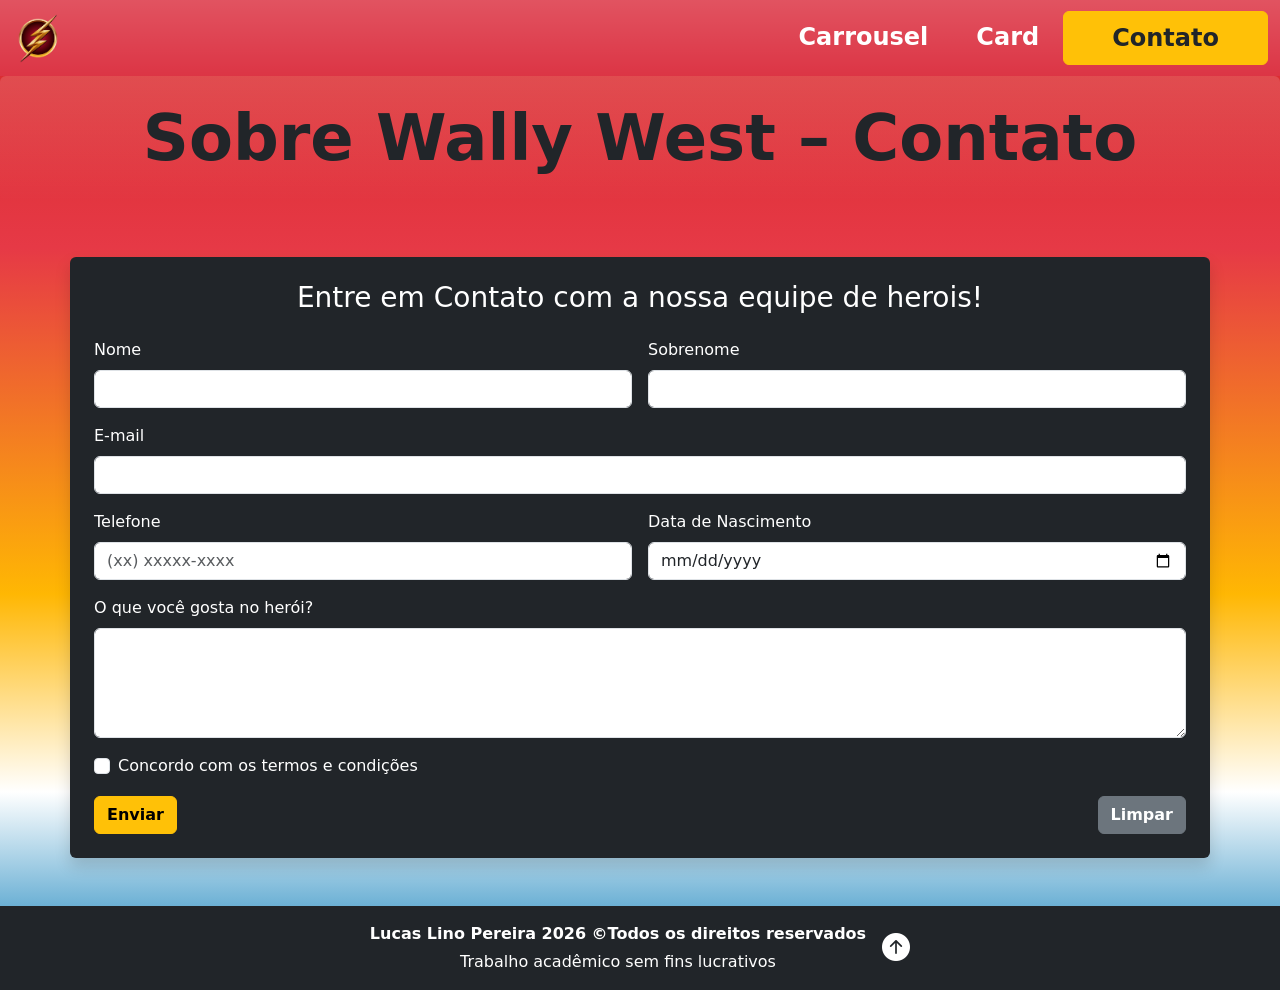
==== contato.html @ 33f1bc4e "Add files via upload" ====
<!doctype html>
<html lang="pt-br">

<head>
  <meta charset="utf-8">
  <meta name="viewport" content="width=device-width, initial-scale=1">
  <title>Contato</title>
  <link href="https://cdn.jsdelivr.net/npm/bootstrap@5.3.8/dist/css/bootstrap.min.css" rel="stylesheet"
    integrity="sha384-sRIl4kxILFvY47J16cr9ZwB07vP4J8+LH7qKQnuqkuIAvNWLzeN8tE5YBujZqJLB" crossorigin="anonymous">
  <link rel="stylesheet" href="https://cdn.jsdelivr.net/npm/bootstrap-icons@1.11.3/font/bootstrap-icons.css">
  <link rel="stylesheet" href="style.css">
  <link rel="icon" type="image/png" href="wallylogo.png">
</head>

<body class="d-flex flex-column min-vh-100">
  <nav class="navbar navbar-expand-lg bg-danger bg-gradient">
    <div class="container-fluid">
      <!-- Logo à esquerda -->
      <a class="navbar-brand text-white fw-bold fs-3" href="#">
        <img src="wallylogo.png" alt="Logo Wally West" height="50">
      </a>

      <!-- Botão hamburguer para telas pequenas -->
      <button class="navbar-toggler" type="button" data-bs-toggle="collapse" data-bs-target="#navbarNav"
        aria-controls="navbarNav" aria-expanded="false" aria-label="Toggle navigation">
        <span class="navbar-toggler-icon"></span>
      </button>

      <!-- Links à direita -->
      <div class="collapse navbar-collapse justify-content-end" id="navbarNav">
        <ul class="navbar-nav">
          <li class="nav-item">
            <a class="nav-link text-white px-4 fs-4 fw-semibold" href="index.html">Carrousel</a>
          </li>
          <li class="nav-item">
            <a class="nav-link text-white px-4 fs-4 fw-semibold" href="sobre.html">Card</a>
          </li>
          <li class="nav-item">
            <a class="btn btn-warning text-dark fw-bold px-5 py-2 fs-4" href="contato.html">Contato</a>
          </li>
        </ul>
      </div>
    </div>
  </nav>

  <!-- Titulo dessa pagina-->

  <h1 class="text-center text-danger fw-bold display-3 bg-gradient text-dark py-4 rounded">
    Sobre Wally West – Contato
  </h1>

  <!--Contato Principal e Unico-->

<section id="contato" class="py-5">
  <div class="container bg-dark text-white p-4 rounded shadow">
    <h3 class="text-center mb-4">Entre em Contato com a nossa equipe de herois!</h3>
    <form class="row g-3 needs-validation" novalidate>
      <div class="col-md-6">
        <label for="nome" class="form-label">Nome</label>
        <input type="text" class="form-control" id="nome" required>
        <div class="valid-feedback">Tudo certo!</div>
      </div>
      <div class="col-md-6">
        <label for="sobrenome" class="form-label">Sobrenome</label>
        <input type="text" class="form-control" id="sobrenome" required>
        <div class="valid-feedback">Tudo certo!</div>
      </div>
      <div class="col-md-12">
        <label for="email" class="form-label">E-mail</label>
        <input type="email" class="form-control" id="email" required>
        <div class="invalid-feedback">Por favor, insira um e-mail válido.</div>
      </div>
      <div class="col-md-6">
        <label for="telefone" class="form-label">Telefone</label>
        <input type="tel" class="form-control" id="telefone" placeholder="(xx) xxxxx-xxxx" required>
        <div class="invalid-feedback">Por favor, insira um telefone válido.</div>
      </div>
      <div class="col-md-6">
        <label for="nascimento" class="form-label">Data de Nascimento</label>
        <input type="date" class="form-control" id="nascimento" required>
        <div class="invalid-feedback">Por favor, insira sua data de nascimento.</div>
      </div>
      <div class="col-md-12">
        <label for="heroi" class="form-label">O que você gosta no herói?</label>
        <textarea class="form-control" id="heroi" rows="4" required></textarea>
        <div class="invalid-feedback">Por favor, compartilhe sua opinião.</div>
      </div>
      <div class="col-12">
        <div class="form-check">
          <input class="form-check-input" type="checkbox" value="" id="termos" required>
          <label class="form-check-label" for="termos">
            Concordo com os termos e condições
          </label>
          <div class="invalid-feedback">Você deve concordar antes de enviar.</div>
        </div>
      </div>
      <div class="col-12 d-flex justify-content-between">
        <button class="btn btn-warning fw-bold" type="submit">Enviar</button>
        <button class="btn btn-secondary fw-bold" type="reset">Limpar</button>
      </div>
    </form>
  </div>
</section>



    <!--footer da pagina-->

    <footer class="bg-dark text-white text-center py-3 mt-auto">
      <div class="container d-flex justify-content-center align-items-center">
        <!-- Texto institucional -->
        <div>
          <p class="mb-1 fw-bold">
            Lucas Lino Pereira 2026 &copy;Todos os direitos reservados
          </p>
          <p class="mb-0">
            Trabalho acadêmico sem fins lucrativos
          </p>
        </div>

        <!-- Ícone para o topo (à direita e centralizado) -->
        <a href="#" class="text-white fs-3 ms-3">
          <i class="bi bi-arrow-up-circle-fill"></i>
        </a>
      </div>
    </footer>

    <script src="https://cdn.jsdelivr.net/npm/bootstrap@5.3.8/dist/js/bootstrap.bundle.min.js"
      integrity="sha384-FKyoEForCGlyvwx9Hj09JcYn3nv7wiPVlz7YYwJrWVcXK/BmnVDxM+D2scQbITxI"
      crossorigin="anonymous"></script>

    <script>
(() => {
  'use strict'

  const forms = document.querySelectorAll('.needs-validation')

  Array.from(forms).forEach(form => {
    form.addEventListener('submit', event => {
      if (!form.checkValidity()) {
        event.preventDefault()
        event.stopPropagation()
      }
      form.classList.add('was-validated')
    }, false)
  })
})()
</script>
</body>

</html>
---- style.css ----
*{
    padding: 0px;
    margin: 0px
}

body {
  background: linear-gradient(
    to bottom,
    #d62828 0%,   /* vermelho do navbar */
    #e63946 25%,  /* vermelho médio para suavizar */
    #ffb703 60%,  /* amarelo/dourado */
    #ffffff 80%,  /* branco para transição */
    #0077b6 100%  /* azul forte no final */
  );
  min-height: 100vh;
}
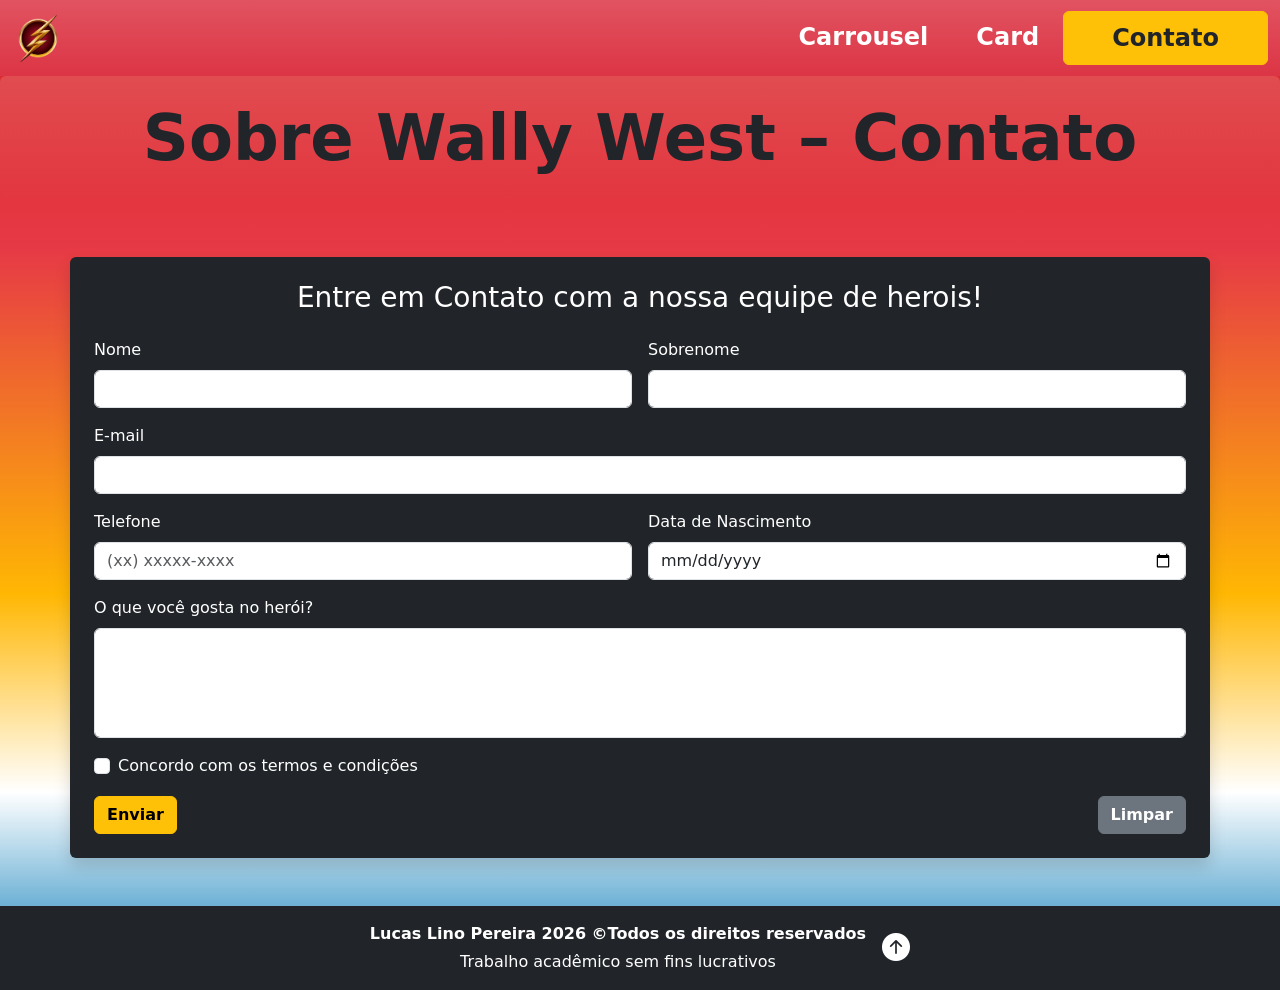
==== commit 6353dcdc: "tirando o rezise 2/2" ====
--- a/contato.html
+++ b/contato.html
@@ -82,7 +82,7 @@
       </div>
       <div class="col-md-12">
         <label for="heroi" class="form-label">O que você gosta no herói?</label>
-        <textarea class="form-control" id="heroi" rows="4" required></textarea>
+        <textarea class="form-control no-resize" id="heroi" rows="4" required></textarea>
         <div class="invalid-feedback">Por favor, compartilhe sua opinião.</div>
       </div>
       <div class="col-12">
@@ -148,4 +148,4 @@
 </script>
 </body>
 
-</html>+</html>
--- a/style.css
+++ b/style.css
@@ -13,4 +13,8 @@
     #0077b6 100%  /* azul forte no final */
   );
   min-height: 100vh;
-}+}
+
+.no-resize{
+  resize: none;
+}
